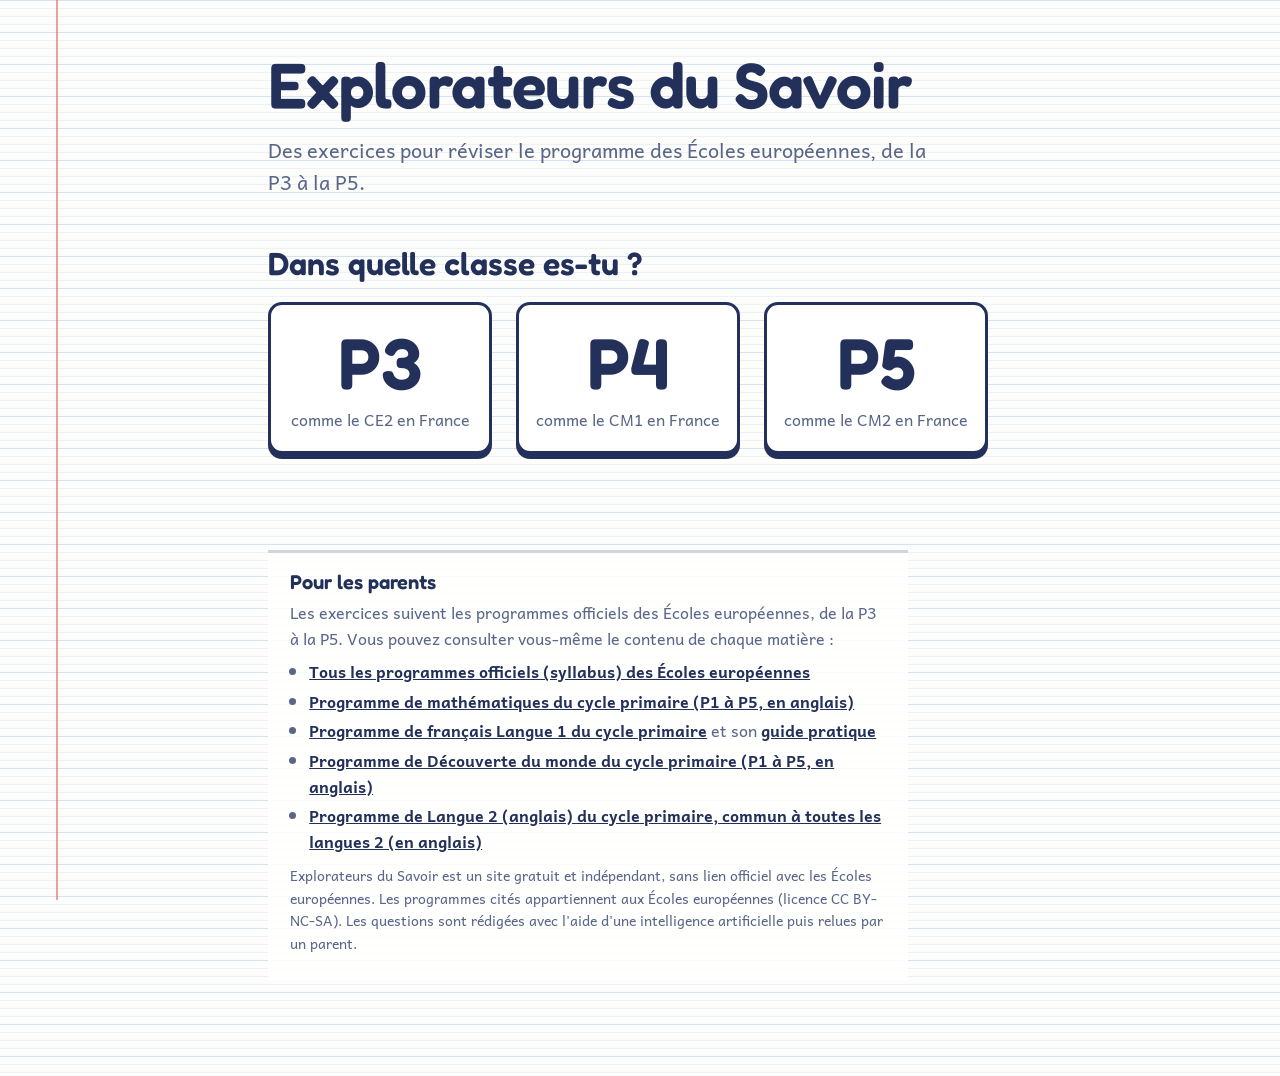
==== cahier.html @ 2d54823b "Découverte du monde P4 : programme en 4 thèmes, circuits électriques ; liens des programmes DDM et L" ====
<!DOCTYPE html>
<html lang="fr">

<head>
    <meta charset="UTF-8">
    <meta name="viewport" content="width=device-width, initial-scale=1.0">
    <title>Cahier – Explorateurs du Savoir</title>
    <link rel="preconnect" href="https://fonts.googleapis.com">
    <link rel="preconnect" href="https://fonts.gstatic.com" crossorigin>
    <link href="https://fonts.googleapis.com/css2?family=Andika:wght@400;700&family=Fredoka:wght@500;600&display=swap" rel="stylesheet">
    <link rel="stylesheet" href="style.css">
</head>

<!-- Une seule page pour toutes les matières : le script lit niveau, matière
     et thème dans l'adresse (cahier.html?niveau=p4&matiere=maths&theme=nombres) -->
<body data-page="cahier">
    <main class="page">
        <a class="retour" id="retour" href="index.html">← Mes cahiers</a>

        <h1 class="titre-matiere" id="titre-matiere">
            <a href="#"></a>
            <span class="niveau-matiere" id="niveau-matiere"></span>
        </h1>
        <h2 class="sous-titre" id="sous-titre" hidden></h2>
        <p class="progression" id="progression"></p>

        <!-- Sommaire : affiché quand aucun thème n'est choisi -->
        <nav class="sommaire" id="sommaire" aria-label="Thèmes" hidden>
            <a class="melange" id="lien-melange" href="#">
                <span class="melange-titre">Révision mélangée</span>
                <span class="melange-detail">Des questions de tous les thèmes, comme pour un contrôle</span>
            </a>
            <ol id="liste-themes"></ol>
        </nav>

        <!-- Zone de la question -->
        <section class="question" id="zone-question" hidden>
            <!-- Texte support facultatif (champ "texte"), affiché comme une page de livre -->
            <blockquote class="texte-support" id="texte-support" hidden></blockquote>
            <p class="badge-defi" id="badge-defi" hidden>⭐ Défi</p>
            <p class="enonce" id="enonce"></p>
            <!-- Astuce facultative (champ "astuce") -->
            <p class="astuce" id="astuce" hidden>💡 Astuce : <span></span></p>
            <!-- Figure facultative (champ "image" de la question) -->
            <figure class="figure" id="figure" hidden>
                <img id="figure-image" src="" alt="">
            </figure>
            <div class="reponses" id="reponses"></div>

            <!-- aria-live : un lecteur d'écran annonce la correction dès qu'elle apparaît -->
            <div class="correction" id="correction" aria-live="polite" hidden>
                <p class="verdict" id="verdict"></p>
                <p class="explication" id="explication"></p>
            </div>

            <button class="bouton-suivant" id="bouton-suivant" hidden>Question suivante</button>
        </section>

        <!-- Écran de fin -->
        <section class="bilan" id="bilan" hidden>
            <p class="score" id="score"></p>
            <p id="message-bilan"></p>
            <!-- Affiché seulement si l'élève a réussi au moins un défi -->
            <p class="message-defi" id="message-defi" hidden></p>
            <button class="bouton-suivant" id="bouton-recommencer">Recommencer</button>
            <a class="lien-sommaire" id="lien-sommaire" href="#">Revenir au sommaire</a>
        </section>
        <!-- Pied de page commun à toutes les pages -->
        <footer class="pied">
            <h2>Pour les parents</h2>
            <p>Les exercices suivent les programmes officiels des Écoles européennes, de la P3 à la P5.
                Vous pouvez consulter vous-même le contenu de chaque matière :</p>
            <ul>
                <li><a href="https://www.eursc.eu/en/European-Schools/studies/syllabuses" target="_blank" rel="noopener">Tous les programmes officiels (syllabus) des Écoles européennes</a></li>
                <li><a href="https://www.eursc.eu/Syllabuses/2022-01-D-48-en-3.pdf" target="_blank" rel="noopener">Programme de mathématiques du cycle primaire (P1 à P5, en anglais)</a></li>
                <li><a href="https://www.eursc.eu/Syllabuses/2024-01-D-43-fr-3.pdf" target="_blank" rel="noopener">Programme de français Langue 1 du cycle primaire</a>
                    et son <a href="https://www.eursc.eu/Syllabuses/Guide_pratique_Fran%C3%A7ais_L1.pdf" target="_blank" rel="noopener">guide pratique</a></li>
                <li><a href="https://www.eursc.eu/Syllabuses/2015-09-D-30-en-3.pdf" target="_blank" rel="noopener">Programme de Découverte du monde du cycle primaire (P1 à P5, en anglais)</a></li>
                <li><a href="https://www.eursc.eu/Syllabuses/2022-11-D-27-en-3.pdf" target="_blank" rel="noopener">Programme de Langue 2 (anglais) du cycle primaire, commun à toutes les langues 2 (en anglais)</a></li>
            </ul>
            <p class="pied-mention">Explorateurs du Savoir est un site gratuit et indépendant, sans lien officiel avec les Écoles européennes.
                Les programmes cités appartiennent aux Écoles européennes (licence CC BY-NC-SA).
                Les questions sont rédigées avec l'aide d'une intelligence artificielle puis relues par un parent.</p>
        </footer>
    </main>

    <script src="script.js"></script>
</body>

</html>
---- style.css ----
/* =========================================================
   Explorateurs du Savoir — feuille de style commune
   Idée directrice : une page de cahier d'écolier (lignes Seyès,
   marge rouge, encre bleue) et des matières rangées comme des
   cahiers avec leur protège-cahier de couleur.
   ========================================================= */

/* ---------- 1. Variables (les "réglages" du design) ---------- */
:root {
  /* Couleurs de base */
  --papier: #fdfdfb;          /* fond de la page */
  --ligne: #d4e3f3;           /* lignes horizontales du cahier */
  --ligne-fine: #ecf2f9;      /* petites lignes intermédiaires */
  --marge: #e2574c;           /* trait rouge de la marge */
  --encre: #23305a;           /* texte principal, comme un stylo bleu foncé */
  --encre-douce: #5a6688;     /* texte secondaire */

  /* Couleur de chaque matière (protège-cahiers) */
  --maths: #2f6fdb;
  --francais: #d9433a;
  --anglais: #7a4cc2;
  --decouverte: #2e9e6a;
  --programmation: #cf4a8a;

  /* Corrections */
  --juste: #2e9e6a;
  --juste-fond: #e3f5ec;
  --faux: #d9433a;
  --faux-fond: #fdeceb;

  /* Typographie */
  --police-titre: "Fredoka", "Trebuchet MS", sans-serif;
  --police-texte: "Andika", "Verdana", sans-serif;

  /* Espacements (multiples de la hauteur d'une ligne de cahier) */
  --ligne-cahier: 32px;
  --rayon: 14px;
}

/* ---------- 2. Base ---------- */
* {
  box-sizing: border-box;   /* la taille d'un élément inclut ses bordures */
}

body {
  margin: 0;
  font-family: var(--police-texte);
  font-size: 1.125rem;
  line-height: 1.6;
  color: var(--encre);
  background-color: var(--papier);
  /* Les lignes du cahier, dessinées en CSS (pas d'image) */
  background-image:
    linear-gradient(to bottom, var(--ligne) 1px, transparent 1px),
    linear-gradient(to bottom, var(--ligne-fine) 1px, transparent 1px);
  background-size: 100% var(--ligne-cahier), 100% calc(var(--ligne-cahier) / 4);
}

/* La marge rouge, à gauche de la page */
body::before {
  content: "";
  position: fixed;
  top: 0;
  bottom: 0;
  left: 56px;
  width: 2px;
  background: var(--marge);
  opacity: 0.55;
  pointer-events: none;
}

.page {
  max-width: 920px;
  margin: 0 auto;
  padding: calc(var(--ligne-cahier) * 1.5) 24px calc(var(--ligne-cahier) * 3) 88px;
}

h1, h2 {
  font-family: var(--police-titre);
  font-weight: 600;
  line-height: 1.15;
  margin: 0;
}

a {
  color: inherit;
}

/* Contour bien visible quand on navigue au clavier (accessibilité) */
:focus-visible {
  outline: 3px solid var(--encre);
  outline-offset: 3px;
}

/* ---------- 3. En-tête de l'accueil ---------- */
.entete h1 {
  font-size: clamp(2.4rem, 6vw, 4rem);
  letter-spacing: -0.01em;
}

.entete p {
  max-width: 34em;
  margin: 12px 0 0;
  font-size: 1.25rem;
  color: var(--encre-douce);
}

/* ---------- 3 bis. Choix du niveau (accueil) ---------- */
.consigne {
  margin-top: calc(var(--ligne-cahier) * 1.5);
  font-size: clamp(1.5rem, 3.5vw, 2rem);
}

.niveaux {
  list-style: none;
  padding: 0;
  margin: 20px 0 0;
  display: grid;
  grid-template-columns: repeat(3, minmax(0, 1fr));
  gap: 24px;
  max-width: 720px;
}

/* Chaque niveau ressemble à une étiquette de porte de classe */
.niveau {
  display: flex;
  flex-direction: column;
  align-items: center;
  padding: 22px 12px 18px;
  border: 3px solid var(--encre);
  border-radius: var(--rayon);
  background: white;
  text-decoration: none;
  box-shadow: 0 5px 0 var(--encre);
  transition: transform 0.12s ease, box-shadow 0.12s ease;
}

.niveau:hover {
  transform: translateY(-3px);
  box-shadow: 0 8px 0 var(--encre);
}

.niveau:active {
  transform: translateY(3px);
  box-shadow: 0 2px 0 var(--encre);
}

.niveau-nom {
  font-family: var(--police-titre);
  font-weight: 600;
  font-size: clamp(3rem, 9vw, 4.5rem);
  line-height: 1;
}

.niveau-equivalent {
  margin-top: 8px;
  font-size: 1rem;
  text-align: center;
  color: var(--encre-douce);
}

/* ---------- 4. La grille des cahiers (matières) ---------- */
.cahiers {
  list-style: none;
  padding: 0;
  margin: calc(var(--ligne-cahier) * 1.5) 0 0;
  display: grid;
  grid-template-columns: repeat(auto-fill, minmax(170px, 1fr));
  gap: 28px;
}

.cahier {
  /* Chaque cahier reçoit sa couleur via la variable --couleur */
  --couleur: var(--encre);
  position: relative;
  display: flex;
  flex-direction: column;
  justify-content: center;
  aspect-ratio: 3 / 4;                 /* format d'un cahier */
  padding: 18px 16px;
  border-radius: 6px 12px 12px 6px;    /* le dos du cahier est à gauche */
  background-color: var(--couleur);
  color: var(--encre);
  text-decoration: none;
  box-shadow: inset 10px 0 0 rgba(0, 0, 0, 0.12), 0 3px 0 rgba(35, 48, 90, 0.18);
  transition: transform 0.15s ease;
}

/* L'étiquette blanche collée sur le cahier */
.etiquette {
  background: white;
  border-radius: 8px;
  padding: 12px 10px;
  text-align: center;
  border: 2px solid rgba(35, 48, 90, 0.12);
}

.etiquette .icone {
  display: block;
  font-size: 2rem;
  line-height: 1.2;
}

.etiquette .nom {
  display: block;
  font-family: var(--police-titre);
  font-weight: 600;
  font-size: 1.1rem;
  line-height: 1.2;
  overflow-wrap: anywhere;
}

.etiquette .precision {
  display: block;
  font-size: 0.85rem;
  color: var(--encre-douce);
}

.etiquette .precision:empty {
  display: none;
}

a.cahier:hover {
  transform: translateY(-4px) rotate(-1deg);
}

/* Matière pas encore disponible */
.cahier.bientot {
  filter: saturate(0.35);
  opacity: 0.75;
}

.cahier.bientot .tampon {
  position: absolute;
  bottom: 14px;
  right: 10px;
  transform: rotate(-8deg);
  padding: 2px 10px;
  border: 2px solid white;
  border-radius: 6px;
  color: white;
  font-family: var(--police-titre);
  font-weight: 600;
  font-size: 0.95rem;
}

/* Couleur de chaque matière */
.maths         { --couleur: var(--maths); }
.francais      { --couleur: var(--francais); }
.anglais       { --couleur: var(--anglais); }
.decouverte    { --couleur: var(--decouverte); }
.programmation { --couleur: var(--programmation); }

/* ---------- 5. Page d'exercice ---------- */
.retour {
  display: inline-block;
  margin-bottom: var(--ligne-cahier);
  font-weight: 700;
  text-decoration: none;
  color: var(--encre-douce);
}

.retour:hover {
  color: var(--encre);
  text-decoration: underline;
}

.titre-matiere {
  display: flex;
  align-items: center;
  gap: 14px;
  font-size: clamp(2rem, 5vw, 3rem);
}

/* Petit carré de couleur de la matière à côté du titre */
.titre-matiere::before {
  content: "";
  width: 0.55em;
  height: 0.75em;
  border-radius: 3px 6px 6px 3px;
  background: var(--couleur);
}

.titre-matiere a {
  text-decoration: none;
}

.sous-titre {
  margin-top: 4px;
  font-size: clamp(1.4rem, 3.5vw, 1.9rem);
  color: var(--couleur);
}

.sous-titre[hidden] {
  display: none;
}

/* Sommaire du cahier : titre ........ niveau, comme une table des matières */
.sommaire ol {
  max-width: 640px;
  margin: 0;
  padding-left: 1.6em;
  font-size: 1.35rem;
}

.sommaire li {
  padding-left: 0.3em;
}

.sommaire li::marker {
  font-family: var(--police-titre);
  font-weight: 600;
  color: var(--couleur);
}

.chapitre {
  display: flex;
  align-items: baseline;
  gap: 8px;
  min-height: var(--ligne-cahier);
  padding: 6px 0;
  text-decoration: none;
}

.chapitre-titre {
  font-weight: 700;
}

.chapitre-pointilles {
  flex: 1;
  border-bottom: 3px dotted color-mix(in srgb, var(--encre) 35%, transparent);
  transform: translateY(-5px);
}

.chapitre-compte {
  font-size: 1rem;
  color: var(--encre-douce);
  white-space: nowrap;
}

/* Le niveau à côté du nom de la matière */
.niveau-matiere {
  font-size: 0.45em;
  padding: 2px 12px;
  border-radius: 999px;
  background: var(--couleur);
  color: white;
}

/* Le bloc "Révision mélangée", en tête du sommaire */
.melange {
  display: block;
  max-width: 640px;
  margin-bottom: var(--ligne-cahier);
  padding: 14px 20px;
  border: 3px dashed var(--couleur);
  border-radius: var(--rayon);
  background: white;
  text-decoration: none;
}

.melange-titre {
  display: block;
  font-family: var(--police-titre);
  font-weight: 600;
  font-size: 1.5rem;
  color: var(--couleur);
}

.melange-detail {
  display: block;
  color: var(--encre-douce);
}

.melange:hover {
  background: color-mix(in srgb, var(--couleur) 8%, white);
}

.chapitre:hover .chapitre-titre {
  color: var(--couleur);
  text-decoration: underline;
  text-underline-offset: 4px;
}

.lien-sommaire {
  display: inline-block;
  margin: 24px 0 0 20px;
  font-weight: 700;
  color: var(--encre-douce);
}

.progression {
  margin: 8px 0 var(--ligne-cahier);
  color: var(--encre-douce);
}

.question {
  max-width: 640px;
}

.enonce {
  font-size: clamp(1.35rem, 3.2vw, 1.75rem);
  font-weight: 600;
  line-height: 1.45;
  margin: 0 0 24px;
  white-space: pre-line;   /* les retours à la ligne (\n) écrits dans le JSON sont affichés */
  text-wrap: pretty;       /* évite un mot tout seul sur la dernière ligne */
}

/* Court passage entre « » : jamais coupé en fin de ligne
   (pas dans les boutons de réponse, trop étroits sur téléphone) */
.enonce .cite,
.explication .cite,
.astuce .cite {
  white-space: nowrap;
}

.reponses {
  display: grid;
  grid-template-columns: repeat(2, 1fr);
  gap: 16px;
}

.reponse {
  font-family: var(--police-titre);
  font-size: 1.6rem;
  font-weight: 600;
  padding: 18px 12px;
  border: 3px solid var(--couleur);
  border-radius: var(--rayon);
  background: white;
  color: var(--encre);
  cursor: pointer;
  transition: background-color 0.15s ease, transform 0.1s ease;
}

.reponse:hover:not(:disabled) {
  background-color: color-mix(in srgb, var(--couleur) 12%, white);
}

.reponse:active:not(:disabled) {
  transform: scale(0.97);
}

.reponse:disabled {
  cursor: default;
}

/* Après le clic : bonne réponse en vert, mauvaise en rouge, les autres s'effacent */
.reponse.juste {
  border-color: var(--juste);
  background-color: var(--juste-fond);
}

.reponse.faux {
  border-color: var(--faux);
  background-color: var(--faux-fond);
  text-decoration: line-through;
}

.reponse.attenuee {
  opacity: 0.4;
}

/* Bloc de correction */
.correction {
  margin-top: 28px;
  padding: 16px 20px;
  border-left: 6px solid;
  border-radius: 0 var(--rayon) var(--rayon) 0;
  background: white;
}

.correction[hidden] {
  display: none;
}

.correction.juste { border-color: var(--juste); }
.correction.faux  { border-color: var(--faux); }

.correction .verdict {
  font-family: var(--police-titre);
  font-size: 1.5rem;
  font-weight: 600;
  margin: 0 0 4px;
}

.correction.juste .verdict { color: var(--juste); }
.correction.faux .verdict  { color: var(--faux); }

.correction .explication {
  margin: 0;
  white-space: pre-line;
}

.bouton-suivant {
  margin-top: 24px;
  font-family: var(--police-titre);
  font-size: 1.25rem;
  font-weight: 600;
  padding: 12px 28px;
  border: none;
  border-radius: var(--rayon);
  background: var(--encre);
  color: white;
  cursor: pointer;
}

.bouton-suivant:hover {
  background: color-mix(in srgb, var(--encre) 85%, white);
}

.bouton-suivant[hidden] {
  display: none;
}

/* Écran de fin */
.bilan .score {
  font-family: var(--police-titre);
  font-size: clamp(3rem, 10vw, 5rem);
  font-weight: 600;
  margin: 0;
  color: var(--couleur);
}

/* ---------- 6. Écrans étroits (téléphones) ---------- */
@media (max-width: 560px) {
  body::before {
    left: 24px;
  }

  .page {
    padding-left: 40px;
    padding-right: 16px;
  }

  .cahiers {
    grid-template-columns: repeat(2, minmax(0, 1fr));
    gap: 16px;
  }

  .cahier {
    padding: 12px 10px 12px 16px;
  }

  .etiquette {
    padding: 10px 4px;
  }

  .etiquette .nom {
    font-size: 0.95rem;
    overflow-wrap: anywhere;
  }

  .reponses {
    grid-template-columns: 1fr;
  }

  .niveaux {
    gap: 12px;
  }

  .niveau {
    padding: 16px 6px 12px;
  }
}

/* ---------- 7. Respect du réglage "réduire les animations" ---------- */
@media (prefers-reduced-motion: reduce) {
  * {
    transition: none !important;
  }
}

/* ---------- 8. Questions à saisir au clavier ---------- */
.saisie {
  max-width: 640px;
}

.saisie-formulaire {
  display: flex;
  gap: 12px;
}

.saisie-champ {
  flex: 1;
  min-width: 0;
  font-family: var(--police-texte);
  font-size: 1.6rem;
  padding: 14px 16px;
  border: 3px solid var(--couleur);
  border-radius: var(--rayon);
  background: white;
  color: var(--encre);
}

.saisie-champ::placeholder {
  color: color-mix(in srgb, var(--encre) 35%, transparent);
}

.saisie-champ.juste {
  border-color: var(--juste);
  background-color: var(--juste-fond);
}

.saisie-champ.faux {
  border-color: var(--faux);
  background-color: var(--faux-fond);
  text-decoration: line-through;
}

.saisie-valider {
  font-family: var(--police-titre);
  font-size: 1.25rem;
  font-weight: 600;
  padding: 0 24px;
  border: none;
  border-radius: var(--rayon);
  background: var(--couleur);
  color: white;
  cursor: pointer;
}

.saisie-valider:disabled {
  opacity: 0.4;
  cursor: default;
}

/* La rangée de lettres accentuées, comme des touches de clavier */
.saisie-accents {
  display: flex;
  flex-wrap: wrap;
  gap: 8px;
  margin-top: 14px;
}

.accent {
  min-width: 44px;
  height: 44px;
  font-family: var(--police-texte);
  font-size: 1.3rem;
  border: 2px solid color-mix(in srgb, var(--encre) 25%, transparent);
  border-bottom-width: 4px;
  border-radius: 8px;
  background: white;
  color: var(--encre);
  cursor: pointer;
}

.accent:active:not(:disabled) {
  border-bottom-width: 2px;
  transform: translateY(2px);
}

.accent:disabled {
  opacity: 0.4;
  cursor: default;
}

@media (max-width: 560px) {
  .saisie-formulaire {
    flex-direction: column;
  }

  .saisie-valider {
    padding: 12px;
  }
}

/* ---------- 9. Figures (champ "image" d'une question) ---------- */
.figure {
  margin: 0 0 24px;
  max-width: 640px;
}

.figure[hidden] {
  display: none;
}

.figure img {
  display: block;
  max-width: 100%;
  max-height: 260px;
  padding: 12px;
  border: 2px solid color-mix(in srgb, var(--encre) 15%, transparent);
  border-radius: var(--rayon);
  background: white;
}

/* ---------- 10. Pied de page « Pour les parents » ---------- */
.pied {
  max-width: 640px;
  margin-top: calc(var(--ligne-cahier) * 3);
  padding: 18px 22px;
  border-top: 3px solid color-mix(in srgb, var(--encre) 20%, transparent);
  background: color-mix(in srgb, white 85%, transparent);
  font-size: 1rem;
  color: var(--encre-douce);
}

.pied h2 {
  font-size: 1.25rem;
  color: var(--encre);
  margin-bottom: 6px;
}

.pied p {
  margin: 0 0 8px;
}

.pied ul {
  margin: 0 0 10px;
  padding-left: 1.2em;
}

.pied li {
  margin-bottom: 4px;
}

.pied a {
  color: var(--encre);
  font-weight: 700;
}

.pied-mention {
  font-size: 0.875rem;
}

/* ---------- 11. Texte support, astuce et défi ---------- */

/* Le texte à lire, présenté comme une page de livre */
.texte-support {
  max-width: 640px;
  margin: 0 0 24px;
  padding: 18px 22px;
  border-left: 6px solid var(--couleur);
  border-radius: 0 var(--rayon) var(--rayon) 0;
  background: white;
  font-size: 1.2rem;
  line-height: 1.75;
  white-space: pre-line;
}

.texte-support[hidden] {
  display: none;
}

/* L'astuce : un petit coup de pouce discret, sous l'énoncé */
.astuce {
  max-width: 640px;
  margin: -12px 0 22px;
  padding: 8px 14px;
  border-radius: 10px;
  background: #fff6d6;
  color: var(--encre);
  font-size: 1.05rem;
}

.astuce[hidden] {
  display: none;
}

/* Le badge des questions « défi » */
.badge-defi {
  display: inline-block;
  margin: 0 0 10px;
  padding: 3px 12px;
  border-radius: 999px;
  background: #d9a514;
  color: white;
  font-family: var(--police-titre);
  font-weight: 600;
  font-size: 1rem;
}

.badge-defi[hidden] {
  display: none;
}

/* Écran de score : défis réussis */
.message-defi {
  display: inline-block;
  margin: 4px 0 16px;
  padding: 8px 16px;
  border-radius: var(--rayon);
  background: #fff6d6;
  color: #8a6400;
  font-family: var(--police-titre);
  font-weight: 600;
  font-size: 1.2rem;
}
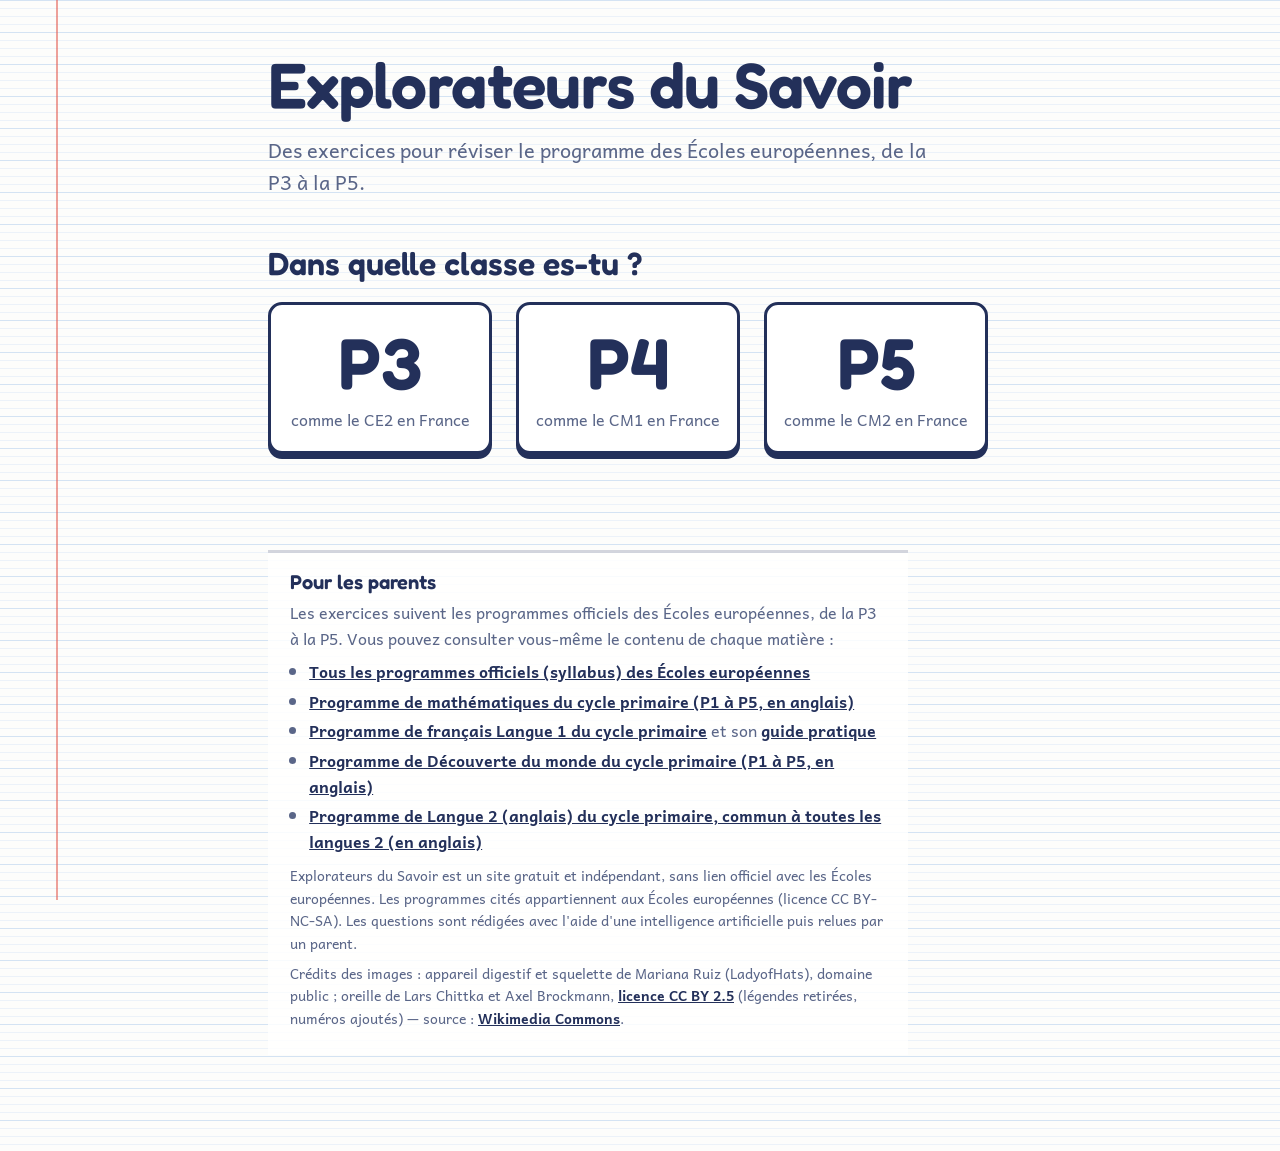
==== commit f52645c8: "Nouveaux exercices : relier, remettre dans l'ordre ; série Vrai ou faux avec record" ====
--- a/cahier.html
+++ b/cahier.html
@@ -29,6 +29,10 @@
             <a class="melange" id="lien-melange" href="#">
                 <span class="melange-titre">Révision mélangée</span>
                 <span class="melange-detail">Des questions de tous les thèmes, comme pour un contrôle</span>
+            </a>
+            <a class="melange vraifaux-lien" id="lien-vraifaux" href="#">
+                <span class="melange-titre">Série Vrai ou faux</span>
+                <span class="melange-detail">Enchaîne les bonnes réponses : à la première erreur, c'est fini !</span>
             </a>
             <ol id="liste-themes"></ol>
         </nav>
@@ -65,23 +69,6 @@
             <button class="bouton-suivant" id="bouton-recommencer">Recommencer</button>
             <a class="lien-sommaire" id="lien-sommaire" href="#">Revenir au sommaire</a>
         </section>
-        <!-- Pied de page commun à toutes les pages -->
-        <footer class="pied">
-            <h2>Pour les parents</h2>
-            <p>Les exercices suivent les programmes officiels des Écoles européennes, de la P3 à la P5.
-                Vous pouvez consulter vous-même le contenu de chaque matière :</p>
-            <ul>
-                <li><a href="https://www.eursc.eu/en/European-Schools/studies/syllabuses" target="_blank" rel="noopener">Tous les programmes officiels (syllabus) des Écoles européennes</a></li>
-                <li><a href="https://www.eursc.eu/Syllabuses/2022-01-D-48-en-3.pdf" target="_blank" rel="noopener">Programme de mathématiques du cycle primaire (P1 à P5, en anglais)</a></li>
-                <li><a href="https://www.eursc.eu/Syllabuses/2024-01-D-43-fr-3.pdf" target="_blank" rel="noopener">Programme de français Langue 1 du cycle primaire</a>
-                    et son <a href="https://www.eursc.eu/Syllabuses/Guide_pratique_Fran%C3%A7ais_L1.pdf" target="_blank" rel="noopener">guide pratique</a></li>
-                <li><a href="https://www.eursc.eu/Syllabuses/2015-09-D-30-en-3.pdf" target="_blank" rel="noopener">Programme de Découverte du monde du cycle primaire (P1 à P5, en anglais)</a></li>
-                <li><a href="https://www.eursc.eu/Syllabuses/2022-11-D-27-en-3.pdf" target="_blank" rel="noopener">Programme de Langue 2 (anglais) du cycle primaire, commun à toutes les langues 2 (en anglais)</a></li>
-            </ul>
-            <p class="pied-mention">Explorateurs du Savoir est un site gratuit et indépendant, sans lien officiel avec les Écoles européennes.
-                Les programmes cités appartiennent aux Écoles européennes (licence CC BY-NC-SA).
-                Les questions sont rédigées avec l'aide d'une intelligence artificielle puis relues par un parent.</p>
-        </footer>
     </main>
 
     <script src="script.js"></script>
--- a/style.css
+++ b/style.css
@@ -680,7 +680,7 @@
 .figure img {
   display: block;
   max-width: 100%;
-  max-height: 260px;
+  max-height: 420px;       /* assez haut pour les grands schémas (appareil digestif) */
   padding: 12px;
   border: 2px solid color-mix(in srgb, var(--encre) 15%, transparent);
   border-radius: var(--rayon);
@@ -789,3 +789,197 @@
   font-weight: 600;
   font-size: 1.2rem;
 }
+
+/* ---------- 12. Exercices « association » et « ordre » ---------- */
+.consigne-type {
+  margin: 0 0 12px;
+  font-size: 0.95rem;
+  color: color-mix(in srgb, var(--encre) 70%, white);
+}
+
+.assoc-grille {
+  display: grid;
+  grid-template-columns: 1fr 1fr;
+  gap: 12px 16px;
+  margin-bottom: 16px;
+}
+
+.assoc-colonne {
+  display: flex;
+  flex-direction: column;
+  gap: 10px;
+}
+
+.assoc-element {
+  display: flex;
+  align-items: center;
+  gap: 10px;
+  min-height: 52px;
+  padding: 10px 12px;
+  border: 3px solid color-mix(in srgb, var(--encre) 25%, white);
+  border-radius: var(--rayon);
+  background: white;
+  color: var(--encre);
+  font-family: inherit;
+  font-size: 1.05rem;
+  text-align: left;
+  cursor: pointer;
+}
+
+/* La pastille : la couleur de l'élément de gauche, recopiée sur l'élément de droite relié */
+.pastille {
+  flex: none;
+  width: 14px;
+  height: 14px;
+  border-radius: 50%;
+  border: 2px solid var(--pastille, color-mix(in srgb, var(--encre) 30%, white));
+  background: transparent;
+}
+
+.assoc-colonne:first-child .pastille,
+.assoc-element.relie .pastille {
+  background: var(--pastille);
+  border-color: var(--pastille);
+}
+
+.assoc-element.relie {
+  border-color: var(--pastille);
+  background: color-mix(in srgb, var(--pastille) 10%, white);
+}
+
+.assoc-element.choisi {
+  border-color: var(--couleur);
+  box-shadow: 0 0 0 3px color-mix(in srgb, var(--couleur) 35%, white);
+}
+
+/* Un élément de gauche est choisi : on invite à toucher la colonne de droite */
+.association.en-attente .assoc-colonne:last-child .assoc-element:not(.relie) {
+  border-style: dashed;
+}
+
+.assoc-element.juste,
+.ordre-element.juste {
+  border-color: var(--juste);
+  background: var(--juste-fond);
+}
+
+.assoc-element.faux,
+.ordre-element.faux {
+  border-color: var(--faux);
+  background: var(--faux-fond);
+}
+
+.assoc-element:disabled,
+.ordre-fleche:disabled {
+  cursor: default;
+}
+
+.bouton-valider {
+  min-height: 52px;
+  margin-bottom: 8px;
+}
+
+.ordre-liste {
+  list-style: none;
+  counter-reset: etape;
+  margin: 0 0 16px;
+  padding: 0;
+  display: flex;
+  flex-direction: column;
+  gap: 10px;
+}
+
+.ordre-element {
+  counter-increment: etape;
+  display: flex;
+  align-items: center;
+  gap: 8px;
+  padding: 8px 8px 8px 12px;
+  border: 3px solid color-mix(in srgb, var(--encre) 25%, white);
+  border-radius: var(--rayon);
+  background: white;
+}
+
+.ordre-element::before {
+  content: counter(etape);
+  flex: none;
+  width: 30px;
+  height: 30px;
+  border-radius: 50%;
+  display: grid;
+  place-items: center;
+  background: var(--couleur);
+  color: white;
+  font-family: var(--police-titre);
+  font-weight: 600;
+}
+
+.ordre-texte {
+  flex: 1;
+  font-size: 1.05rem;
+}
+
+.ordre-fleche {
+  flex: none;
+  width: 44px;
+  height: 44px;
+  border: 2px solid var(--couleur);
+  border-radius: 10px;
+  background: white;
+  color: var(--couleur);
+  font-size: 1.1rem;
+  cursor: pointer;
+}
+
+.ordre-fleche:disabled {
+  opacity: 0.25;
+}
+
+@media (max-width: 420px) {
+  .assoc-grille { gap: 10px; }
+  .assoc-element { font-size: 0.95rem; padding: 8px 10px; }
+}
+
+/* ---------- 13. Série « Vrai ou faux » ---------- */
+.vraifaux-lien {
+  border-style: dotted;
+}
+
+.proposition {
+  display: flex;
+  flex-direction: column;
+  gap: 4px;
+  margin: 0 0 20px;
+  padding: 14px 18px;
+  border-radius: var(--rayon);
+  background: color-mix(in srgb, var(--couleur) 10%, white);
+  font-size: 1.3rem;
+}
+
+.proposition-intitule {
+  font-size: 0.95rem;
+  color: color-mix(in srgb, var(--encre) 70%, white);
+}
+
+.vraifaux-boutons {
+  display: grid;
+  grid-template-columns: 1fr 1fr;
+  gap: 16px;
+}
+
+.lien-arreter {
+  display: block;
+  margin: 18px auto 0;
+  padding: 8px 14px;
+  border: none;
+  background: none;
+  color: color-mix(in srgb, var(--encre) 70%, white);
+  font-family: inherit;
+  font-size: 1rem;
+  text-decoration: underline;
+  cursor: pointer;
+}
+
+.lien-arreter[hidden] {
+  display: none;    /* sinon « display: block » ci-dessus l'emporterait sur l'attribut hidden */
+}
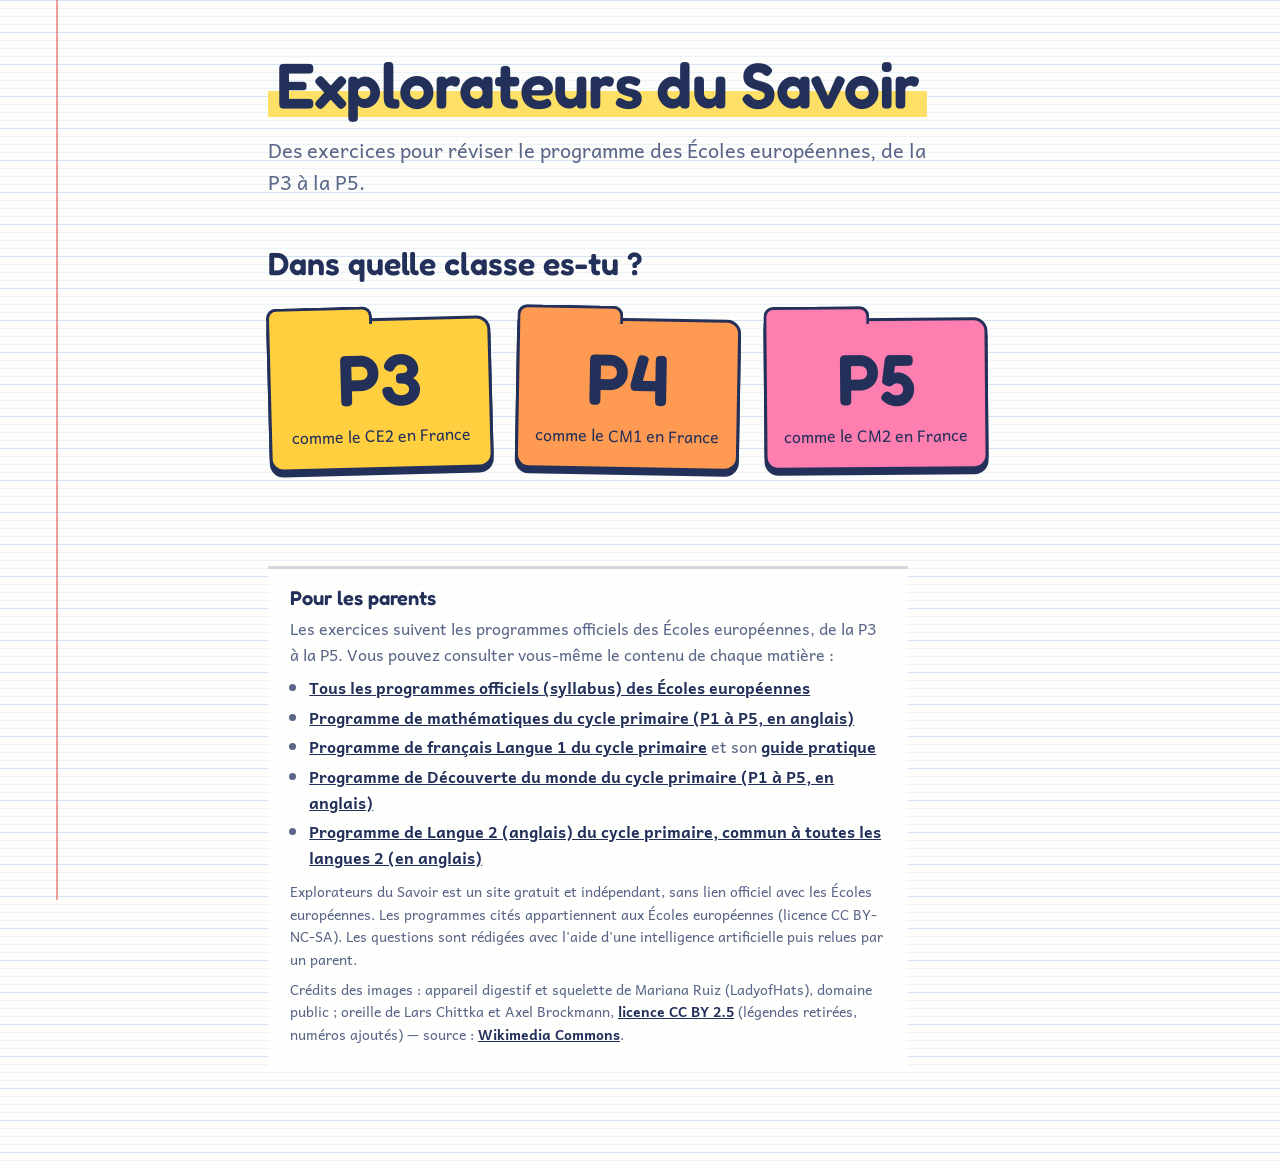
==== commit 5199d28c: "modification de l'interface du site" ====
--- a/cahier.html
+++ b/cahier.html
@@ -39,6 +39,8 @@
 
         <!-- Zone de la question -->
         <section class="question" id="zone-question" hidden>
+            <!-- Barre d'avancement de la partie (remplie par script.js) -->
+            <div class="barre" id="barre" hidden><span></span></div>
             <!-- Texte support facultatif (champ "texte"), affiché comme une page de livre -->
             <blockquote class="texte-support" id="texte-support" hidden></blockquote>
             <p class="badge-defi" id="badge-defi" hidden>⭐ Défi</p>
@@ -63,6 +65,8 @@
         <!-- Écran de fin -->
         <section class="bilan" id="bilan" hidden>
             <p class="score" id="score"></p>
+            <!-- Étoiles gagnées sur le thème (pas pour la révision mélangée ni la série) -->
+            <p class="bilan-etoiles" id="bilan-etoiles" hidden></p>
             <p id="message-bilan"></p>
             <!-- Affiché seulement si l'élève a réussi au moins un défi -->
             <p class="message-defi" id="message-defi" hidden></p>
--- a/style.css
+++ b/style.css
@@ -3,6 +3,9 @@
    Idée directrice : une page de cahier d'écolier (lignes Seyès,
    marge rouge, encre bleue) et des matières rangées comme des
    cahiers avec leur protège-cahier de couleur.
+   Version ludique (04/11) : couvertures à motifs avec élastique,
+   intercalaires de couleur pour les classes, surligneur jaune,
+   étoiles à gagner et petites fêtes quand on réussit.
    ========================================================= */
 
 /* ---------- 1. Variables (les "réglages" du design) ---------- */
@@ -21,6 +24,14 @@
   --anglais: #7a4cc2;
   --decouverte: #2e9e6a;
   --programmation: #cf4a8a;
+
+  /* Intercalaires des classes, surligneur et étoiles */
+  --p3: #ffcf3f;              /* jaune */
+  --p4: #ff9a52;              /* orange */
+  --p5: #ff7eb0;              /* rose */
+  --surligneur: #ffe066;
+  --etoile: #f5a800;
+  --etoile-vide: #d9dfea;
 
   /* Corrections */
   --juste: #2e9e6a;
@@ -98,6 +109,14 @@
   letter-spacing: -0.01em;
 }
 
+/* Le nom du site, comme passé au surligneur jaune */
+body[data-page="accueil"] .entete h1 span {
+  padding: 0 0.12em;
+  background: linear-gradient(transparent 58%, var(--surligneur) 58%, var(--surligneur) 92%, transparent 92%);
+  -webkit-box-decoration-break: clone;
+  box-decoration-break: clone;
+}
+
 .entete p {
   max-width: 34em;
   margin: 12px 0 0;
@@ -114,7 +133,7 @@
 .niveaux {
   list-style: none;
   padding: 0;
-  margin: 20px 0 0;
+  margin: 36px 0 0;
   display: grid;
   grid-template-columns: repeat(3, minmax(0, 1fr));
   gap: 24px;
@@ -122,26 +141,48 @@
 }
 
 /* Chaque niveau ressemble à une étiquette de porte de classe */
+/* Chaque classe est un intercalaire de couleur, avec son onglet en haut */
 .niveau {
+  --fond: white;
+  position: relative;
   display: flex;
   flex-direction: column;
   align-items: center;
   padding: 22px 12px 18px;
   border: 3px solid var(--encre);
-  border-radius: var(--rayon);
-  background: white;
+  border-radius: 6px var(--rayon) var(--rayon) var(--rayon);
+  background: var(--fond);
   text-decoration: none;
   box-shadow: 0 5px 0 var(--encre);
+  transform: rotate(var(--penche, 0deg));
   transition: transform 0.12s ease, box-shadow 0.12s ease;
 }
 
+/* L'onglet de l'intercalaire */
+.niveau::before {
+  content: "";
+  position: absolute;
+  top: -15px;
+  left: -3px;
+  width: 46%;
+  height: 15px;
+  border: 3px solid var(--encre);
+  border-bottom: none;
+  border-radius: 10px 10px 0 0;
+  background: var(--fond);
+}
+
+.niveaux li:nth-child(1) .niveau { --fond: var(--p3); --penche: -1.5deg; }
+.niveaux li:nth-child(2) .niveau { --fond: var(--p4); --penche: 1deg; }
+.niveaux li:nth-child(3) .niveau { --fond: var(--p5); --penche: -0.5deg; }
+
 .niveau:hover {
-  transform: translateY(-3px);
-  box-shadow: 0 8px 0 var(--encre);
+  transform: translateY(-4px) rotate(0deg);
+  box-shadow: 0 9px 0 var(--encre);
 }
 
 .niveau:active {
-  transform: translateY(3px);
+  transform: translateY(3px) rotate(0deg);
   box-shadow: 0 2px 0 var(--encre);
 }
 
@@ -156,7 +197,7 @@
   margin-top: 8px;
   font-size: 1rem;
   text-align: center;
-  color: var(--encre-douce);
+  color: var(--encre);
 }
 
 /* ---------- 4. La grille des cahiers (matières) ---------- */
@@ -180,19 +221,67 @@
   padding: 18px 16px;
   border-radius: 6px 12px 12px 6px;    /* le dos du cahier est à gauche */
   background-color: var(--couleur);
+  /* Deux couches : le motif propre à chaque matière (plus bas), puis un léger dégradé de couleur */
+  background-image: var(--motif, none),
+    linear-gradient(160deg, color-mix(in srgb, var(--couleur) 78%, white), var(--couleur) 55%, color-mix(in srgb, var(--couleur) 80%, black));
+  background-size: var(--taille-motif, auto), 100% 100%;
   color: var(--encre);
   text-decoration: none;
-  box-shadow: inset 10px 0 0 rgba(0, 0, 0, 0.12), 0 3px 0 rgba(35, 48, 90, 0.18);
+  box-shadow: inset 10px 0 0 rgba(0, 0, 0, 0.14), 0 6px 0 color-mix(in srgb, var(--couleur) 55%, black);
   transition: transform 0.15s ease;
+}
+
+/* Les points de couture du dos */
+.cahier::before {
+  content: "";
+  position: absolute;
+  top: 10px;
+  bottom: 10px;
+  left: 4px;
+  border-left: 2px dashed rgba(255, 255, 255, 0.45);
+}
+
+/* L'élastique qui ferme le cahier */
+.cahier::after {
+  content: "";
+  position: absolute;
+  top: 0;
+  bottom: 0;
+  right: 18px;
+  width: 9px;
+  background: color-mix(in srgb, var(--couleur) 45%, black);
+  opacity: 0.6;
+}
+
+/* Un motif de couverture par matière (dessiné en CSS, sans image) */
+.cahier.maths {
+  --motif: linear-gradient(rgba(255, 255, 255, 0.16) 1px, transparent 1px),
+           linear-gradient(90deg, rgba(255, 255, 255, 0.16) 1px, transparent 1px);
+  --taille-motif: 14px 14px, 14px 14px;
+  background-size: var(--taille-motif), 100% 100%;
+}
+.cahier.francais {
+  --motif: repeating-linear-gradient(transparent 0 14px, rgba(255, 255, 255, 0.2) 14px 16px);
+}
+.cahier.anglais {
+  --motif: radial-gradient(rgba(255, 255, 255, 0.22) 2px, transparent 2.5px);
+  --taille-motif: 16px 16px;
+}
+.cahier.decouverte {
+  --motif: repeating-linear-gradient(45deg, rgba(255, 255, 255, 0.14) 0 6px, transparent 6px 15px);
 }
 
 /* L'étiquette blanche collée sur le cahier */
 .etiquette {
+  position: relative;
+  z-index: 1;                          /* au-dessus de l'élastique */
   background: white;
   border-radius: 8px;
   padding: 12px 10px;
   text-align: center;
   border: 2px solid rgba(35, 48, 90, 0.12);
+  box-shadow: 0 2px 0 rgba(35, 48, 90, 0.15);
+  transform: rotate(-2deg);
 }
 
 .etiquette .icone {
@@ -221,7 +310,11 @@
 }
 
 a.cahier:hover {
-  transform: translateY(-4px) rotate(-1deg);
+  transform: translateY(-5px) rotate(-1.5deg);
+}
+
+a.cahier:active {
+  transform: translateY(2px);
 }
 
 /* Matière pas encore disponible */
@@ -232,6 +325,7 @@
 
 .cahier.bientot .tampon {
   position: absolute;
+  z-index: 1;                          /* au-dessus de l'élastique */
   bottom: 14px;
   right: 10px;
   transform: rotate(-8deg);
@@ -295,10 +389,17 @@
   display: none;
 }
 
-/* Sommaire du cahier : titre ........ niveau, comme une table des matières */
+/* Sommaire du cahier : deux façons de jouer, puis la table des matières */
+.sommaire:not([hidden]) {
+  display: grid;
+  grid-template-columns: 1fr 1fr;
+  gap: 16px;
+  max-width: 640px;
+}
+
 .sommaire ol {
-  max-width: 640px;
-  margin: 0;
+  grid-column: 1 / -1;
+  margin: calc(var(--ligne-cahier) / 2) 0 0;
   padding-left: 1.6em;
   font-size: 1.35rem;
 }
@@ -315,25 +416,40 @@
 
 .chapitre {
   display: flex;
-  align-items: baseline;
-  gap: 8px;
+  align-items: center;
+  flex-wrap: wrap;
+  gap: 4px 12px;
   min-height: var(--ligne-cahier);
-  padding: 6px 0;
+  margin: 0 0 10px;
+  padding: 10px 14px;
+  border: 2px solid color-mix(in srgb, var(--encre) 14%, white);
+  border-left: 6px solid var(--couleur);
+  border-radius: 6px var(--rayon) var(--rayon) 6px;
+  background: white;
   text-decoration: none;
+  transition: transform 0.12s ease;
+}
+
+.chapitre:hover {
+  transform: translateX(4px);
 }
 
 .chapitre-titre {
+  flex: 1;
   font-weight: 700;
 }
 
 .chapitre-pointilles {
-  flex: 1;
-  border-bottom: 3px dotted color-mix(in srgb, var(--encre) 35%, transparent);
-  transform: translateY(-5px);
+  display: none;                       /* remplacés par la carte et ses étoiles */
+}
+
+.chapitre .etoiles {
+  font-size: 1.35rem;
 }
 
 .chapitre-compte {
-  font-size: 1rem;
+  flex-basis: 100%;
+  font-size: 0.95rem;
   color: var(--encre-douce);
   white-space: nowrap;
 }
@@ -347,33 +463,43 @@
   color: white;
 }
 
-/* Le bloc "Révision mélangée", en tête du sommaire */
+/* Les deux grands boutons en tête du sommaire : révision mélangée (couleur de la matière)
+   et série Vrai ou faux (surligneur jaune) */
 .melange {
   display: block;
-  max-width: 640px;
-  margin-bottom: var(--ligne-cahier);
-  padding: 14px 20px;
-  border: 3px dashed var(--couleur);
+  padding: 14px 18px 16px;
+  border: 3px solid var(--encre);
   border-radius: var(--rayon);
-  background: white;
+  background: var(--couleur);
+  color: white;
   text-decoration: none;
+  box-shadow: 0 5px 0 var(--encre);
+  transition: transform 0.12s ease, box-shadow 0.12s ease;
 }
 
 .melange-titre {
   display: block;
   font-family: var(--police-titre);
   font-weight: 600;
-  font-size: 1.5rem;
-  color: var(--couleur);
+  font-size: 1.45rem;
+  line-height: 1.2;
 }
 
 .melange-detail {
   display: block;
-  color: var(--encre-douce);
+  margin-top: 4px;
+  font-size: 1rem;
+  line-height: 1.4;
 }
 
 .melange:hover {
-  background: color-mix(in srgb, var(--couleur) 8%, white);
+  transform: translateY(-3px);
+  box-shadow: 0 8px 0 var(--encre);
+}
+
+.melange:active {
+  transform: translateY(3px);
+  box-shadow: 0 2px 0 var(--encre);
 }
 
 .chapitre:hover .chapitre-titre {
@@ -431,7 +557,8 @@
   background: white;
   color: var(--encre);
   cursor: pointer;
-  transition: background-color 0.15s ease, transform 0.1s ease;
+  box-shadow: 0 5px 0 var(--couleur);
+  transition: background-color 0.15s ease, transform 0.1s ease, box-shadow 0.1s ease;
 }
 
 .reponse:hover:not(:disabled) {
@@ -439,7 +566,8 @@
 }
 
 .reponse:active:not(:disabled) {
-  transform: scale(0.97);
+  transform: translateY(4px);
+  box-shadow: 0 1px 0 var(--couleur);
 }
 
 .reponse:disabled {
@@ -450,12 +578,16 @@
 .reponse.juste {
   border-color: var(--juste);
   background-color: var(--juste-fond);
+  box-shadow: 0 5px 0 var(--juste);
+  animation: rebond 0.35s ease;
 }
 
 .reponse.faux {
   border-color: var(--faux);
   background-color: var(--faux-fond);
+  box-shadow: 0 5px 0 var(--faux);
   text-decoration: line-through;
+  animation: secousse 0.35s ease;
 }
 
 .reponse.attenuee {
@@ -485,7 +617,7 @@
   margin: 0 0 4px;
 }
 
-.correction.juste .verdict { color: var(--juste); }
+.correction.juste .verdict { color: var(--juste); animation: rebond 0.4s ease; }
 .correction.faux .verdict  { color: var(--faux); }
 
 .correction .explication {
@@ -504,6 +636,12 @@
   background: var(--encre);
   color: white;
   cursor: pointer;
+  box-shadow: 0 5px 0 color-mix(in srgb, var(--encre) 55%, black);
+}
+
+.bouton-suivant:active {
+  transform: translateY(4px);
+  box-shadow: 0 1px 0 color-mix(in srgb, var(--encre) 55%, black);
 }
 
 .bouton-suivant:hover {
@@ -514,13 +652,23 @@
   display: none;
 }
 
-/* Écran de fin */
+/* Écran de fin : le score, comme un coup de tampon de la maîtresse */
 .bilan .score {
+  display: inline-block;
   font-family: var(--police-titre);
   font-size: clamp(3rem, 10vw, 5rem);
   font-weight: 600;
-  margin: 0;
+  line-height: 1.1;
+  margin: 8px 0 10px;
+  padding: 6px 26px;
+  border: 5px solid var(--couleur);
+  border-radius: 20px;
+  outline: 2px solid var(--couleur);
+  outline-offset: 4px;
   color: var(--couleur);
+  background: white;
+  transform: rotate(-4deg);
+  animation: tampon 0.45s cubic-bezier(0.2, 1.4, 0.4, 1);
 }
 
 /* ---------- 6. Écrans étroits (téléphones) ---------- */
@@ -569,6 +717,7 @@
 @media (prefers-reduced-motion: reduce) {
   * {
     transition: none !important;
+    animation: none !important;
   }
 }
 
@@ -779,7 +928,8 @@
 
 /* Écran de score : défis réussis */
 .message-defi {
-  display: inline-block;
+  display: block;
+  width: fit-content;
   margin: 4px 0 16px;
   padding: 8px 16px;
   border-radius: var(--rayon);
@@ -788,6 +938,10 @@
   font-family: var(--police-titre);
   font-weight: 600;
   font-size: 1.2rem;
+}
+
+.message-defi[hidden] {
+  display: none;    /* sinon « display: block » ci-dessus l'emporterait sur l'attribut hidden */
 }
 
 /* ---------- 12. Exercices « association » et « ordre » ---------- */
@@ -900,6 +1054,14 @@
   background: white;
 }
 
+/* L'étiquette qu'on vient de déplacer : au-dessus des autres, avec une ombre, le temps du glissement */
+.ordre-element.en-mouvement {
+  position: relative;
+  z-index: 1;
+  border-color: var(--couleur);
+  box-shadow: 0 8px 18px color-mix(in srgb, var(--encre) 22%, transparent);
+}
+
 .ordre-element::before {
   content: counter(etape);
   flex: none;
@@ -942,7 +1104,8 @@
 
 /* ---------- 13. Série « Vrai ou faux » ---------- */
 .vraifaux-lien {
-  border-style: dotted;
+  background: var(--surligneur);
+  color: var(--encre);
 }
 
 .proposition {
@@ -983,3 +1146,150 @@
 .lien-arreter[hidden] {
   display: none;    /* sinon « display: block » ci-dessus l'emporterait sur l'attribut hidden */
 }
+
+/* ---------- 14. Version ludique : progression, étoiles et petites fêtes ---------- */
+
+/* La barre d'avancement de la partie */
+.barre {
+  height: 14px;
+  margin: calc(var(--ligne-cahier) * -0.5) 0 24px;
+  border: 2px solid var(--encre);
+  border-radius: 999px;
+  background: white;
+  overflow: hidden;
+}
+
+.barre[hidden] {
+  display: none;
+}
+
+.barre span {
+  display: block;
+  height: 100%;
+  width: 0;
+  border-radius: 999px;
+  /* rayures, comme un coup de crayon de couleur */
+  background: repeating-linear-gradient(-45deg, var(--couleur) 0 8px, color-mix(in srgb, var(--couleur) 75%, white) 8px 16px);
+  transition: width 0.4s ease;
+}
+
+/* Trois étoiles, pleines ou vides */
+.etoiles {
+  display: inline-flex;
+  gap: 2px;
+  line-height: 1;
+  white-space: nowrap;
+}
+
+.etoile {
+  color: var(--etoile-vide);
+}
+
+.etoile.pleine {
+  color: var(--etoile);
+  text-shadow: 0 1px 0 color-mix(in srgb, var(--etoile) 60%, black);
+}
+
+/* La pastille des étoiles gagnées, collée sur la couverture du cahier */
+.cahier-etoiles {
+  position: absolute;
+  z-index: 2;
+  top: -12px;
+  right: -10px;
+  padding: 4px 10px;
+  border: 2px solid var(--encre);
+  border-radius: 999px;
+  background: var(--surligneur);
+  color: var(--encre);
+  font-family: var(--police-titre);
+  font-weight: 600;
+  font-size: 0.95rem;
+  white-space: nowrap;
+  transform: rotate(6deg);
+}
+
+/* Les étoiles du bilan arrivent l'une après l'autre */
+.bilan-etoiles {
+  display: flex;
+  align-items: center;
+  flex-wrap: wrap;
+  gap: 6px 14px;
+  margin: 0 0 8px;
+}
+
+.bilan-etoiles[hidden] {
+  display: none;
+}
+
+.bilan-etoiles .etoiles {
+  font-size: 2.6rem;
+}
+
+.bilan-etoiles .etoile {
+  animation: apparition 0.4s cubic-bezier(0.2, 1.6, 0.4, 1) backwards;
+}
+
+.bilan-etoiles .etoile:nth-child(2) { animation-delay: 0.25s; }
+.bilan-etoiles .etoile:nth-child(3) { animation-delay: 0.5s; }
+
+.bilan-etoiles-texte {
+  color: var(--encre-douce);
+}
+
+/* Gerbe d'étoiles d'une bonne réponse, et confettis du bilan */
+.etincelle {
+  position: fixed;
+  z-index: 10;
+  color: var(--etoile);
+  font-size: 1.2rem;
+  pointer-events: none;
+  animation: etincelle 0.75s ease-out forwards;
+}
+
+.confetti {
+  position: fixed;
+  z-index: 10;
+  top: -16px;
+  width: 9px;
+  height: 14px;
+  border-radius: 2px;
+  pointer-events: none;
+  animation: chute 2.5s linear forwards;
+}
+
+@keyframes rebond {
+  0%   { transform: scale(1); }
+  40%  { transform: scale(1.06); }
+  100% { transform: scale(1); }
+}
+
+@keyframes secousse {
+  0%, 100% { transform: translateX(0); }
+  25%      { transform: translateX(-6px); }
+  75%      { transform: translateX(6px); }
+}
+
+@keyframes tampon {
+  from { transform: rotate(-4deg) scale(1.8); opacity: 0; }
+  to   { transform: rotate(-4deg) scale(1); opacity: 1; }
+}
+
+@keyframes apparition {
+  from { transform: scale(0); }
+  to   { transform: scale(1); }
+}
+
+@keyframes etincelle {
+  from { transform: translate(0, 0) scale(1); opacity: 1; }
+  to   { transform: translate(var(--dx), var(--dy)) scale(0.4); opacity: 0; }
+}
+
+@keyframes chute {
+  to { transform: translate(var(--derive), 110vh) rotate(720deg); }
+}
+
+@media (max-width: 560px) {
+  .sommaire:not([hidden]) {
+    grid-template-columns: 1fr;
+  }
+}
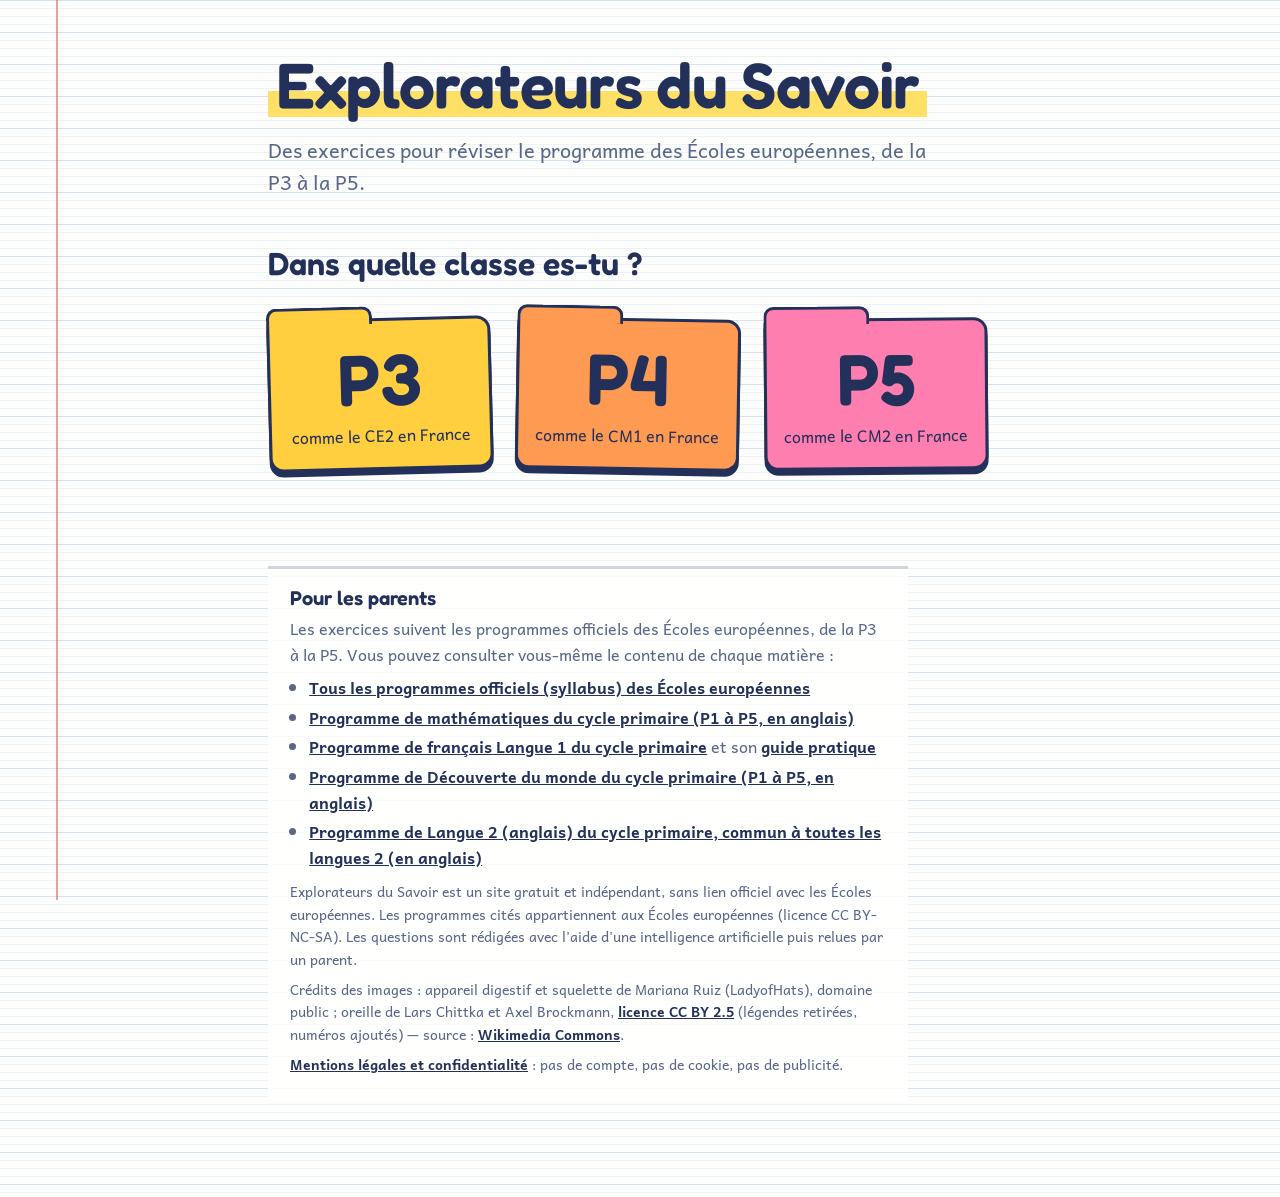
==== commit 50cf0d39: "Mentions légales et confidentialité, polices hébergées avec le site" ====
--- a/cahier.html
+++ b/cahier.html
@@ -5,9 +5,18 @@
     <meta charset="UTF-8">
     <meta name="viewport" content="width=device-width, initial-scale=1.0">
     <title>Cahier – Explorateurs du Savoir</title>
-    <link rel="preconnect" href="https://fonts.googleapis.com">
-    <link rel="preconnect" href="https://fonts.gstatic.com" crossorigin>
-    <link href="https://fonts.googleapis.com/css2?family=Andika:wght@400;700&family=Fredoka:wght@500;600&display=swap" rel="stylesheet">
+    <meta name="description" content="Révisions gratuites pour les élèves de P3, P4 et P5 de la section française des Écoles européennes : maths, français, anglais, découverte du monde et initiation à la programmation.">
+    <meta name="theme-color" content="#23305a">
+    <!-- Icône de l'onglet, et icône quand on ajoute le site à l'écran d'accueil d'une tablette -->
+    <link rel="icon" href="favicon.svg" type="image/svg+xml">
+    <link rel="apple-touch-icon" href="images/icone-180.png">
+    <!-- Carte d'aperçu quand on partage le lien (WhatsApp, e-mail…) : l'image doit avoir une adresse complète -->
+    <meta property="og:type" content="website">
+    <meta property="og:title" content="Explorateurs du Savoir">
+    <meta property="og:description" content="Révisions gratuites pour les élèves de P3, P4 et P5 de la section française des Écoles européennes : maths, français, anglais, découverte du monde et initiation à la programmation.">
+    <meta property="og:image" content="https://tomatokexup.github.io/explorateurs-du-savoir/images/apercu.png">
+    <meta property="og:image:width" content="1200">
+    <meta property="og:image:height" content="630">
     <link rel="stylesheet" href="style.css">
 </head>
 
@@ -23,6 +32,22 @@
         </h1>
         <h2 class="sous-titre" id="sous-titre" hidden></h2>
         <p class="progression" id="progression"></p>
+        <!-- Affiché seulement pour un thème qui a une leçon (programmation) -->
+        <button class="bouton-lecon" id="bouton-lecon" type="button" hidden>📘 Revoir la leçon</button>
+
+        <!-- Leçon : une suite d'écrans, avant les exercices (remplie par script.js) -->
+        <section class="lecon" id="lecon" hidden>
+            <h3 class="lecon-titre" id="lecon-titre"></h3>
+            <div class="lecon-texte" id="lecon-texte"></div>
+            <figure class="figure" id="lecon-figure" hidden>
+                <img src="" alt="">
+            </figure>
+            <div id="lecon-demo"></div>
+            <div class="lecon-boutons">
+                <button class="lecon-precedent" id="lecon-precedent" type="button">← Précédent</button>
+                <button class="bouton-suivant" id="lecon-suivant" type="button">Suivant →</button>
+            </div>
+        </section>
 
         <!-- Sommaire : affiché quand aucun thème n'est choisi -->
         <nav class="sommaire" id="sommaire" aria-label="Thèmes" hidden>
@@ -41,6 +66,8 @@
         <section class="question" id="zone-question" hidden>
             <!-- Barre d'avancement de la partie (remplie par script.js) -->
             <div class="barre" id="barre" hidden><span></span></div>
+            <!-- Programmation : annonce du « petit test », après les exercices du robot -->
+            <p class="annonce-test" id="annonce-test" hidden>🎓 Bravo, tu as fini les exercices du robot ! Place au petit test : quelques questions pour vérifier ce que tu as retenu.</p>
             <!-- Texte support facultatif (champ "texte"), affiché comme une page de livre -->
             <blockquote class="texte-support" id="texte-support" hidden></blockquote>
             <p class="badge-defi" id="badge-defi" hidden>⭐ Défi</p>
--- a/style.css
+++ b/style.css
@@ -9,6 +9,38 @@
    ========================================================= */
 
 /* ---------- 1. Variables (les "réglages" du design) ---------- */
+/* ---------- 0. Polices, hébergées avec le site ----------
+   Fredoka pour les titres, Andika (conçue pour les jeunes lecteurs) pour le texte.
+   Les fichiers sont dans polices/ : la page ne contacte aucun service extérieur (comme Google Fonts),
+   ce qui protège la vie privée des visiteurs. Licence SIL OFL 1.1 (polices/OFL-*.txt). */
+@font-face {
+  font-family: "Fredoka";
+  font-weight: 500;
+  font-display: swap;
+  src: url("polices/fredoka-500.woff2") format("woff2");
+}
+
+@font-face {
+  font-family: "Fredoka";
+  font-weight: 600;
+  font-display: swap;
+  src: url("polices/fredoka-600.woff2") format("woff2");
+}
+
+@font-face {
+  font-family: "Andika";
+  font-weight: 400;
+  font-display: swap;
+  src: url("polices/andika-400.woff2") format("woff2");
+}
+
+@font-face {
+  font-family: "Andika";
+  font-weight: 700;
+  font-display: swap;
+  src: url("polices/andika-700.woff2") format("woff2");
+}
+
 :root {
   /* Couleurs de base */
   --papier: #fdfdfb;          /* fond de la page */
@@ -20,10 +52,12 @@
 
   /* Couleur de chaque matière (protège-cahiers) */
   --maths: #2f6fdb;
-  --francais: #d9433a;
+  /* Couleurs assez foncées pour que le texte blanc posé dessus reste bien lisible
+     (contraste d'au moins 4,5 : la règle d'accessibilité WCAG AA) */
+  --francais: #c13a32;
   --anglais: #7a4cc2;
-  --decouverte: #2e9e6a;
-  --programmation: #cf4a8a;
+  --decouverte: #25845a;
+  --programmation: #b83a78;
 
   /* Intercalaires des classes, surligneur et étoiles */
   --p3: #ffcf3f;              /* jaune */
@@ -34,9 +68,9 @@
   --etoile-vide: #d9dfea;
 
   /* Corrections */
-  --juste: #2e9e6a;
+  --juste: #217a53;
   --juste-fond: #e3f5ec;
-  --faux: #d9433a;
+  --faux: #c13a32;
   --faux-fond: #fdeceb;
 
   /* Typographie */
@@ -294,9 +328,12 @@
   display: block;
   font-family: var(--police-titre);
   font-weight: 600;
-  font-size: 1.1rem;
+  font-size: 1.05rem;
   line-height: 1.2;
-  overflow-wrap: anywhere;
+  /* Un mot trop long est coupé avec un tiret, à un endroit correct (« Mathéma-tiques »),
+     plutôt que n'importe où (« Mathématique-s ») */
+  hyphens: auto;
+  overflow-wrap: normal;
 }
 
 .etiquette .precision {
@@ -1293,3 +1330,529 @@
     grid-template-columns: 1fr;
   }
 }
+
+/* ---------- 15. Programmation : leçons et robot sur une grille ---------- */
+
+/* Couleur de chaque sorte de bloc (comme les familles de blocs de Scratch) */
+:root {
+  --bloc-avancer: #2f6fdb;
+  --bloc-tourner: #7a4cc2;
+  --bloc-repeter: #a86400;
+  --bloc-si: #16786e;
+}
+
+/* --- Les leçons --- */
+.bouton-lecon {
+  font-family: var(--police-titre);
+  font-size: 1rem;
+  padding: 6px 14px;
+  margin: 0 0 12px;
+  border: 2px solid var(--couleur);
+  border-radius: 999px;
+  background: white;
+  color: var(--couleur);
+  cursor: pointer;
+}
+
+.bouton-lecon[hidden] { display: none; }
+
+.lecon {
+  padding: 18px 20px;
+  border: 3px solid var(--couleur);
+  border-radius: var(--rayon);
+  background: white;
+  box-shadow: 0 6px 0 color-mix(in srgb, var(--couleur) 30%, white);
+}
+
+.lecon[hidden] { display: none; }
+
+.lecon-titre {
+  font-family: var(--police-titre);
+  font-size: 1.5rem;
+  color: var(--couleur);
+  margin: 0 0 10px;
+}
+
+.lecon-texte p {
+  font-size: 1.15rem;
+  line-height: 1.6;
+  margin: 0 0 12px;
+}
+
+.lecon-boutons {
+  display: flex;
+  flex-wrap: wrap;
+  justify-content: space-between;
+  align-items: center;
+  gap: 12px;
+}
+
+.lecon-boutons .bouton-suivant { margin-left: auto; }
+.lecon-boutons .bouton-suivant.dernier { background: var(--couleur); }
+
+.lecon-precedent {
+  margin-top: 24px;
+  font-family: var(--police-titre);
+  font-size: 1.05rem;
+  padding: 10px 16px;
+  border: 2px solid var(--encre-douce);
+  border-radius: var(--rayon);
+  background: white;
+  color: var(--encre-douce);
+  cursor: pointer;
+}
+
+.lecon-precedent[hidden] { display: none; }
+
+.demo-robot,
+.robot-plateau {
+  display: flex;
+  flex-wrap: wrap;
+  gap: 18px;
+  align-items: flex-start;
+  margin: 8px 0 4px;
+}
+
+.demo-cote,
+.robot-cote {
+  /* Au moins 260 px pour les blocs : si la grille est large, le programme passe dessous */
+  flex: 1 1 260px;
+  min-width: 0;
+}
+
+/* --- La grille --- */
+.terrain {
+  position: relative;
+  flex: 0 0 auto;
+  width: min(100%, calc(var(--colonnes) * 56px));
+  aspect-ratio: var(--colonnes) / var(--lignes);
+  display: grid;
+  grid-template-columns: repeat(var(--colonnes), 1fr);
+  grid-template-rows: repeat(var(--lignes), 1fr);
+  border: 3px solid var(--encre);
+  border-radius: 10px;
+  overflow: hidden;
+  background: #f4f8ff;
+}
+
+.case {
+  display: flex;
+  align-items: center;
+  justify-content: center;
+  font-size: clamp(1.4rem, 7vw, 2rem);
+  border-right: 1px solid #d6e2f5;
+  border-bottom: 1px solid #d6e2f5;
+}
+
+/* Une case sur deux un peu plus foncée, comme un damier : plus facile de compter les cases */
+.case.sombre { background-color: #e6eefc; }
+
+.case.mur {
+  background-color: #8a5a44;
+  background-image:
+    linear-gradient(90deg, transparent 47%, #6d4433 47% 53%, transparent 53%),
+    linear-gradient(transparent 47%, #6d4433 47% 53%, transparent 53%);
+  background-size: 50% 50%, 100% 50%;
+}
+
+.case.cible span { display: block; animation: scintille 1.6s ease-in-out infinite; }
+
+@keyframes scintille {
+  50% { transform: scale(1.15); }
+}
+
+.robot-pion {
+  position: absolute;
+  width: calc(100% / var(--colonnes));
+  height: calc(100% / var(--lignes));
+  display: flex;
+  align-items: center;
+  justify-content: center;
+  transition: left 0.35s ease, top 0.35s ease, transform 0.35s ease;
+  z-index: 1;
+}
+
+.robot-pion svg { width: 84%; height: 84%; display: block; }
+.robot-pion.sans-transition { transition: none; }
+.robot-pion.cogne svg { animation: secousse 0.4s; }
+.robot-pion.arrive svg { animation: rebond 0.6s; }
+
+/* --- Les blocs --- */
+.palette {
+  display: flex;
+  flex-wrap: wrap;
+  gap: 8px;
+  margin-bottom: 12px;
+}
+
+.bloc {
+  --c: var(--bloc-avancer);
+  font-family: var(--police-titre);
+  font-size: 1rem;
+  font-weight: 600;
+  color: white;
+  background: var(--c);
+  border: none;
+  border-radius: 10px;
+  padding: 8px 12px;
+  box-shadow: 0 4px 0 color-mix(in srgb, var(--c) 60%, black);
+}
+
+.bloc-gauche,
+.bloc-droite { --c: var(--bloc-tourner); }
+.bloc-repeter { --c: var(--bloc-repeter); }
+.bloc-si_mur { --c: var(--bloc-si); }
+.bloc-fin { --c: var(--encre-douce); }
+
+button.bloc { cursor: pointer; }
+button.bloc:active { transform: translateY(3px); box-shadow: 0 1px 0 color-mix(in srgb, var(--c) 60%, black); }
+button.bloc:disabled { opacity: 0.4; cursor: default; transform: none; }
+.bloc[hidden] { display: none; }
+
+.zone-programme {
+  padding: 10px;
+  border: 2px dashed var(--encre-douce);
+  border-radius: var(--rayon);
+  background: #fbfbff;
+}
+
+.compteur-blocs {
+  margin: 0 0 8px;
+  font-size: 0.95rem;
+  color: var(--encre-douce);
+}
+
+.compteur-blocs.plein { color: var(--faux); font-weight: 700; }
+
+.programme,
+.programme-dedans {
+  list-style: none;
+  margin: 0;
+  padding: 0;
+  display: flex;
+  flex-direction: column;
+  gap: 6px;
+}
+
+.programme .bloc {
+  display: flex;
+  flex-wrap: wrap;
+  align-items: center;
+  gap: 6px;
+  padding: 6px 8px 6px 12px;
+  transition: outline-color 0.2s;
+  outline: 3px solid transparent;
+  outline-offset: 2px;
+}
+
+.programme .bloc > span:first-child { flex: 1; }
+
+/* Une boucle « enveloppe » ses blocs, comme une pince */
+.programme .bloc-repeter,
+.programme .bloc-si_mur { padding-bottom: 10px; }
+.programme .bloc.ouverte { outline-color: var(--surligneur); }
+
+.programme-dedans {
+  flex-basis: 100%;
+  margin-left: 8px;
+  padding: 8px;
+  border-radius: 8px;
+  background: color-mix(in srgb, var(--c) 25%, white);
+}
+
+.programme .bloc-titre { flex: 1 1 auto; display: inline-flex; flex-wrap: wrap; align-items: center; gap: 6px; white-space: nowrap; cursor: pointer; }
+
+.tours {
+  width: 28px;
+  height: 28px;
+  border: none;
+  border-radius: 50%;
+  background: white;
+  color: var(--bloc-repeter);
+  font-weight: 700;
+  font-size: 1.1rem;
+  cursor: pointer;
+}
+
+.tours:disabled { opacity: 0.5; cursor: default; }
+
+.bloc-retirer {
+  width: 28px;
+  height: 28px;
+  border: none;
+  border-radius: 50%;
+  background: rgba(255, 255, 255, 0.25);
+  color: white;
+  font-weight: 700;
+  cursor: pointer;
+}
+
+.bloc-retirer:disabled { visibility: hidden; }
+
+.programme-vide {
+  color: var(--encre-douce);
+  font-style: italic;
+  padding: 4px 2px;
+}
+
+/* Le bloc en train de s'exécuter s'allume ; celui qui fait cogner le robot passe en rouge */
+.programme .bloc.en-cours { outline-color: var(--etoile); transform: scale(1.03); }
+.programme .bloc.bug { --c: var(--faux); outline-color: var(--faux); }
+
+.actions-robot {
+  display: flex;
+  flex-wrap: wrap;
+  gap: 10px;
+  margin-top: 14px;
+}
+
+.actions-robot[hidden] { display: none; }
+
+.bouton-effacer {
+  font-family: var(--police-titre);
+  font-size: 1rem;
+  padding: 0 14px;
+  min-height: 52px;
+  border: 2px solid var(--encre-douce);
+  border-radius: var(--rayon);
+  background: white;
+  color: var(--encre-douce);
+  cursor: pointer;
+}
+
+.bouton-effacer:disabled { opacity: 0.4; cursor: default; }
+
+.demo-cote .bouton-lancer {
+  margin-top: 12px;
+  font-family: var(--police-titre);
+  font-size: 1.1rem;
+  padding: 10px 18px;
+  border: none;
+  border-radius: var(--rayon);
+  background: var(--couleur);
+  color: white;
+  cursor: pointer;
+}
+
+.demo-cote .bouton-lancer:disabled { opacity: 0.5; cursor: default; }
+
+.message-robot {
+  margin: 12px 0 0;
+  min-height: 1.4em;
+}
+
+.message-robot.attention {
+  padding: 10px 12px;
+  border-radius: 10px;
+  background: var(--faux-fond);
+  color: var(--faux);
+  font-weight: 700;
+}
+
+@media (max-width: 560px) {
+  .terrain { width: 100%; }
+}
+
+/* Annonce du « petit test » qui suit les exercices du robot */
+.annonce-test {
+  margin: 0 0 18px;
+  padding: 12px 16px;
+  border-radius: var(--rayon);
+  background: var(--surligneur);
+  font-weight: 700;
+  animation: apparition 0.4s ease-out;
+}
+
+.annonce-test[hidden] { display: none; }
+
+/* Cahier « parcours » (programmation) : pas de révision mélangée ni de série */
+.melange[hidden] { display: none; }
+
+.palette[hidden] { display: none; }
+
+/* Compteur de tours d'une boucle pendant que le robot joue le programme */
+.pastille-execution {
+  margin-left: 4px;
+  padding: 2px 10px;
+  border-radius: 999px;
+  background: white;
+  color: var(--bloc-repeter);
+  font-size: 0.95rem;
+  font-weight: 700;
+  white-space: nowrap;
+}
+
+.pastille-execution.nouveau-tour { animation: rebond 0.35s; }
+
+/* Réponse d'une condition pendant l'exécution */
+.pastille-execution.oui { color: var(--faux); }
+.pastille-execution.non { color: var(--encre-douce); }
+
+/* Sélecteur de vitesse du robot (leçons et exercices) */
+.vitesse {
+  display: flex;
+  flex-wrap: wrap;
+  align-items: center;
+  gap: 6px;
+  margin-top: 12px;
+  font-size: 0.95rem;
+}
+
+.vitesse[hidden] { display: none; }
+
+.vitesse-titre { color: var(--encre-douce); margin-right: 2px; }
+
+.vitesse button {
+  font-family: var(--police-titre);
+  font-size: 0.95rem;
+  padding: 4px 10px;
+  border: 2px solid var(--encre-douce);
+  border-radius: 999px;
+  background: white;
+  color: var(--encre-douce);
+  cursor: pointer;
+}
+
+.vitesse button[aria-pressed="true"] {
+  border-color: var(--couleur);
+  background: var(--couleur);
+  color: white;
+}
+
+/* Case regardée par le robot pendant une question « mur devant ? » */
+.case.regard { box-shadow: inset 0 0 0 4px var(--etoile); background-color: #fff6cc; }
+.case.regard-mur { box-shadow: inset 0 0 0 4px var(--faux); }
+.terrain.regard-bord { animation: bord-regard 0.5s 2; }
+
+@keyframes bord-regard {
+  50% { border-color: var(--faux); box-shadow: 0 0 0 4px var(--faux-fond); }
+}
+
+/* Attraper-glisser : on peut prendre un bloc de la palette ou du programme et le déplacer */
+.palette .bloc,
+.programme .bloc {
+  touch-action: none;          /* au doigt : le bloc suit le doigt au lieu de faire défiler la page */
+  -webkit-user-select: none;
+  user-select: none;
+  cursor: grab;
+}
+
+.bloc.fantome {
+  position: fixed;
+  z-index: 1000;
+  margin: 0;
+  list-style: none;
+  pointer-events: none;
+  opacity: 0.92;
+  transform: rotate(2deg) scale(1.03);
+  box-shadow: 0 12px 24px rgba(0, 0, 0, 0.25);
+  cursor: grabbing;
+}
+
+.programme .bloc.en-deplacement { opacity: 0.35; }
+
+.repere-insertion {
+  height: 8px;
+  margin: 2px 0;
+  border-radius: 4px;
+  background: var(--etoile);
+  list-style: none;
+}
+
+.zone-programme.depot-possible {
+  border-color: var(--couleur);
+  background: color-mix(in srgb, var(--couleur) 6%, white);
+}
+
+/* ---------- 16. Programmation : les pièces et la variable « pièces » ---------- */
+/* La grille et la boîte de la variable sont réunies dans un même cadre */
+.terrain-cadre {
+  flex: 0 0 auto;
+  width: min(100%, calc(var(--colonnes) * 56px));
+}
+
+.terrain-cadre .terrain { width: 100%; }
+
+.piece { display: block; font-size: 0.85em; }
+.piece.ramassee { animation: ramassee 0.4s forwards; }
+
+@keyframes ramassee {
+  to { transform: translateY(-60%) scale(1.4); opacity: 0; }
+}
+
+/* Sortie fermée : un cadenas, qui devient l'étoile quand il y a assez de pièces */
+.case.cible.fermee span { animation: none; }
+
+/* La variable : une boîte avec une étiquette, et sa valeur dedans */
+.variable {
+  display: flex;
+  flex-wrap: wrap;
+  align-items: center;
+  gap: 8px;
+  margin-top: 10px;
+}
+
+.variable-etiquette {
+  padding: 4px 10px;
+  border-radius: 6px 6px 0 0;
+  background: var(--encre);
+  color: white;
+  font-family: var(--police-titre);
+  font-size: 0.95rem;
+}
+
+.variable-valeur {
+  min-width: 2.2em;
+  padding: 4px 10px;
+  border: 3px solid var(--encre);
+  border-radius: 8px;
+  background: #fff6cc;
+  font-family: var(--police-titre);
+  font-size: 1.4rem;
+  font-weight: 600;
+  text-align: center;
+}
+
+.variable-valeur.nouveau-tour { animation: rebond 0.35s; }
+
+.variable-but {
+  flex-basis: 100%;
+  font-size: 0.9rem;
+  color: var(--encre-douce);
+}
+
+@media (max-width: 560px) {
+  .terrain-cadre { width: 100%; }
+}
+
+/* ---------- 17. Page « Mentions légales et confidentialité » ---------- */
+.mentions {
+  max-width: 680px;
+  padding: 6px 22px 14px;
+  background: color-mix(in srgb, white 85%, transparent);
+  border-radius: var(--rayon);
+}
+
+.mentions h2 {
+  margin: 22px 0 8px;
+  font-size: 1.3rem;
+  color: var(--encre);
+}
+
+.mentions p,
+.mentions li {
+  line-height: 1.6;
+}
+
+.mentions ul {
+  padding-left: 1.2em;
+}
+
+.mentions li {
+  margin-bottom: 8px;
+}
+
+.mentions a {
+  color: var(--encre);
+  font-weight: 700;
+}
